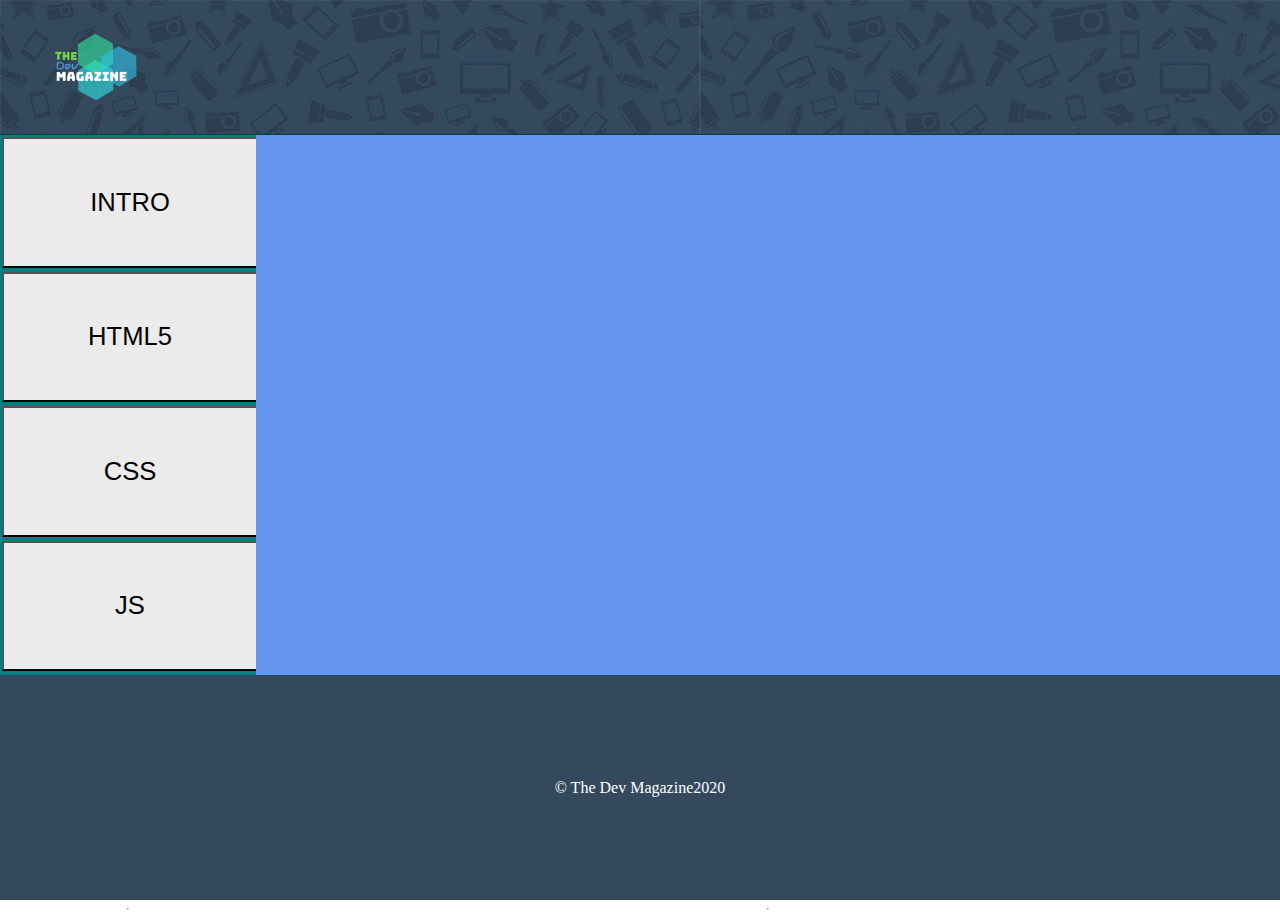
==== index.html @ 221c6e86 "Build the Home Pgae Structure and Features" ====
<!DOCTYPE html>
<html lang="en">
<head>
    <meta charset="UTF-8">
    <meta name="viewport" content="width=device-width, initial-scale=1.0">
    <meta http-equiv="X-UA-Compatible" content="ie=edge">
    <link rel="stylesheet" href="css/styles.css">
    <title>Document</title>
</head>
<body>
    <header class="" id="head">
        <img src="images/logo02.png" alt="logo" width="100" height="100">
    </header>
    <hr>
    <aside id="side">
        <nav id="nav_cont">
        <ul id="menu">
            <li class="menu_item">
                <button class="butt" data-nav="card01">INTRO</button>
            </li>
            <li class="menu_item">
                <button class="butt" data-nav="card02">HTML5</button>
            </li>
            <li class="menu_item">
                <button class="butt" data-nav="card03">CSS</button>
            </li>
            <li class="menu_item">
                <button class="butt" data-nav="card04">JS</button>
            </li>
        </ul>
    </nav>
        
        
        
    </aside>
    <main id="main">
        <div class="card" data-nav="card01">
            <img src="images/frontend-web-development.jpg" alt="front_end">
            <div class="card_cont">
                <h2>Introduction to Front-End Development</h2>
                <button class="more">
                  <a href="html/page01.html" class="page_anchor">Learn More...</a> 
                </button>
            </div>
        </div>
        <div class="card" data-nav="card02">
            <img src="images/html5.jpg" alt="front_end">
            <div class="card_cont">
                <h2>HTML5</h2>
                <button class="more">
                  <a href="html/page02.html" class="page_anchor">Learn More...</a> 
                </button>
            </div>
        </div>
        <div class="card" data-nav="card03">
            <img src="images/css3.webp" alt="front_end">
            <div class="card_cont">
                <h2>CSS3</h2>
                <button class="more">
                  <a href="html/page03.html" class="page_anchor">Learn More...</a> 
                </button>
            </div>
        </div>
        <div class="card" data-nav="card04">
            <img src="images/js.png" alt="front_end">
            <div class="card_cont">
                <h2>JavaScript</h2>
                <button class="more">
                  <a href="html/page04.html" class="page_anchor">Learn More...</a> 
                </button>
            </div>
        </div>
        
    </main>
    <hr>
    <footer id="foot">
        <p>&copy The Dev Magazine2020  </p>
    </footer>
    <script src="js/app.js"></script>
</body>
</html>
---- css/styles.css ----
*{
    margin: 0;
    padding: 0;

}
body{
    display: grid;
    grid-template-columns: 20vw 80vw;
    grid-template-rows: 15vh 60vh 25vh;
    grid-template-areas: "head head"
    "side main"
    "foot foot"
    ;
    
}
#head{
    display: grid;
    background-color:#ebebeb;
    grid-area: head;
    border-bottom: solid 1px #004040 ;
    background-image: url('/images/head-bg.jpg');
    padding-left: 50px;
    display: flex;
    align-items: center;
}
#main{
    grid-area: main;
    background-color: cornflowerblue;

}
#side{
    grid-area: side;
    background-color: teal;
    padding: 0;
    margin-left: 0;
    margin-right: 0;
}
#foot{
    grid-area: foot;
    background-color: #34495e;
    color: #fff;
    text-align: center;
    display: flex;
    justify-content: center;
    align-items: center;
}
hr {
    display: block;
    margin-top: 0.5em;
    margin-bottom: 0.5em;
    margin-left: auto;
    margin-right: auto;
    border-style: inset;
    border-width: 1 px;
  }
  .nav_cont{
      height: 60vh;
  }
  .nav_cont, ul{
      display:flex;
      padding-left: 0;
      flex-direction: column;
      list-style: none;
      justify-content: space-between;
  }
  .nav_cont,ul li{
background-color: #004040;
    flex: 1;
    font-size: 2em;
    padding: 0;
    margin: 2px;
  }
  .nav_cont,ul li button{
      height: 14.5vh;
      font-size: 0.8em;
      width: 20vw;
      padding: 0;
      background-color:#ebebeb;
  }
  .nav_cont,ul li button:hover{
    background: #34495e;
    color: #fff;
    transition: ease 0.5s all;
    -webkit-transition: border-color 1s ease;
    -moz-transition: border-color 1s ease;
    -o-transition: border-color 1s ease;
    -ms-transition: border-color 1s ease;
    transition: border-color 1s ease;  
}
.card {
    /* Add shadows to create the "card" effect */
    box-shadow: 0 4px 8px 0 rgba(0,0,0,0.2);
    transition: 0.3s;
    width: 100%;
    height: 100%;
    background-color:#ebebeb;
    justify-content: center;
    align-items: center;
    text-align: center;
    display: none;
    overflow: hidden;
    transition: max-height 0.2s ease-out;

  }
  .active, .butt:hover {
    background-color: #611824 ;
  }
  .card img{
      width:  100%;
      height: 80%;
      z-index: -1;
      display: flex;
      
  }
  .card .page_anchor{
    display: block;
    padding: 0.2em;
    font-weight: bold;
    text-decoration: none;
    color: #000;
  }
  .card .page_anchor:active{
      color: #000;
  }
  .card button{
      width: 15vw;
      height: 7vh;
      padding: 5px;
      margin: 5px;
      z-index: 1;
  }
  .card button:hover{
    background: #34495e;
    color: #fff;
    transition: ease 0.5s all;
    -webkit-transition: border-color 1s ease;
    -moz-transition: border-color 1s ease;
    -o-transition: border-color 1s ease;
    -ms-transition: border-color 1s ease;
    transition: border-color 1s ease;  
}
  /* On mouse-over, add a deeper shadow */
  .card:hover {
    box-shadow: 0 8px 16px 0 rgba(0,0,0,0.2);
  }
  
  /* Add some padding inside the card container */
  .card_cont {
    padding: 2px 16px;
  }
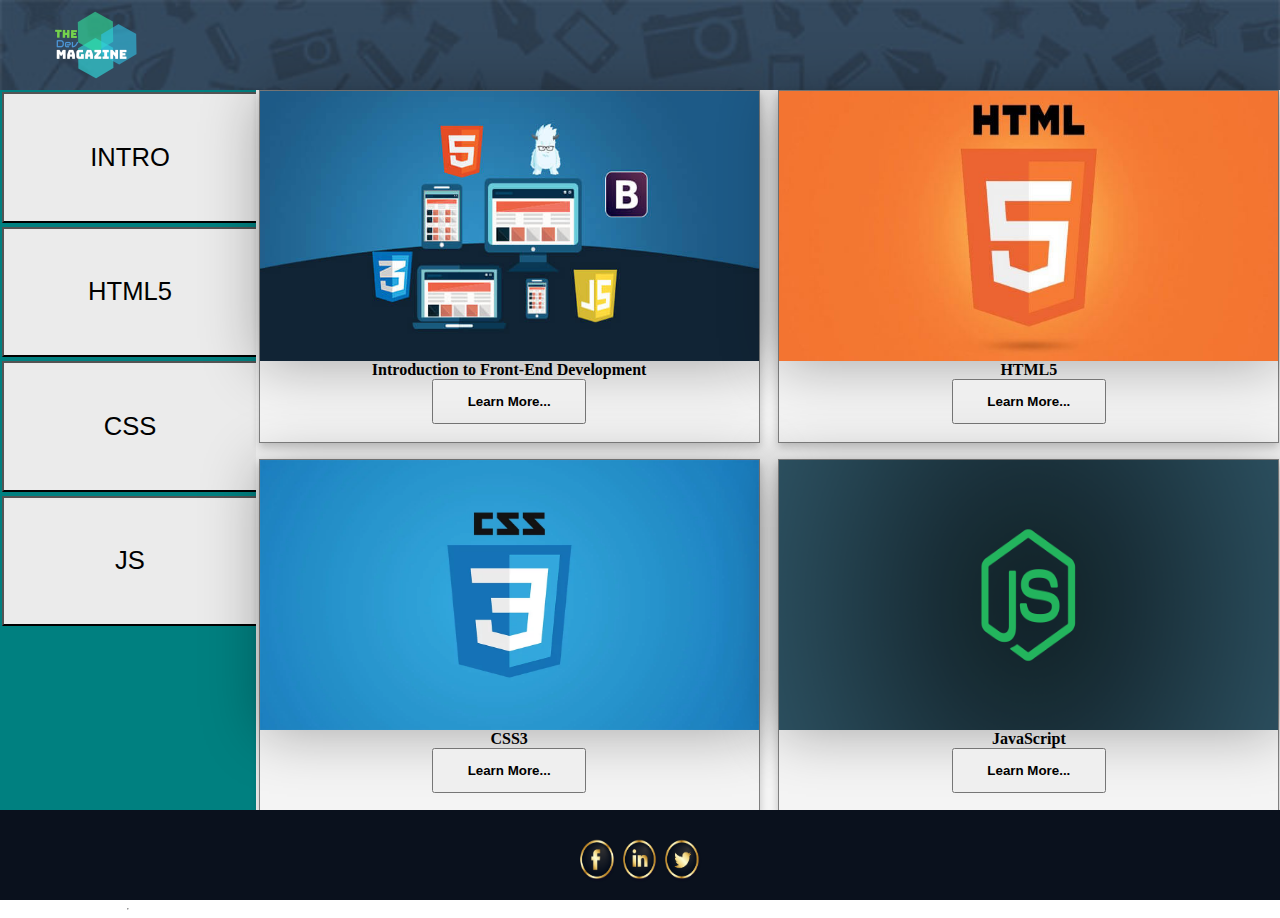
==== commit 2cb44f2c: "Finish The Main Structure" ====
--- a/index.html
+++ b/index.html
@@ -34,7 +34,9 @@
         
     </aside>
     <main id="main">
-        <div class="card" data-nav="card01">
+        <!-- <img id="main_img" src="images/logo02.png" alt="logo" > -->
+
+        <div  class="card" data-nav="card01">
             <img src="images/frontend-web-development.jpg" alt="front_end">
             <div class="card_cont">
                 <h2>Introduction to Front-End Development</h2>
@@ -72,9 +74,26 @@
         </div>
         
     </main>
-    <hr>
+
     <footer id="foot">
-        <p>&copy The Dev Magazine2020  </p>
+        <ul class="social_icons">
+            <li class="social_icon">
+                <a href="https://www.facebook.com/uodeeb">
+                <img src="images/fb-icon.png" alt="facebook" srcset="">
+                </a>
+            </li>
+            <li class="social_icon">
+                <a href="https://www.linkedin.com/in/uodeeb/">
+                <img src="images/in-icon.png" alt="linkedin" srcset="">
+                </a>
+            </li>
+            <li class="social_icon">
+                <a href="https://twitter.com/uodeeb">
+                <img src="images/tw-icon.png" alt="twitter" srcset="">
+                </a>
+            </li>
+        </ul>
+
     </footer>
     <script src="js/app.js"></script>
 </body>
--- a/css/styles.css
+++ b/css/styles.css
@@ -1,48 +1,81 @@
+@import "/css/page.css";
+@import "/css/large.css";
+@import "/css/small.css";
 *{
     margin: 0;
     padding: 0;
+    
 
 }
 body{
+    
     display: grid;
     grid-template-columns: 20vw 80vw;
-    grid-template-rows: 15vh 60vh 25vh;
-    grid-template-areas: "head head"
-    "side main"
-    "foot foot"
-    ;
+    grid-template-rows: 10vh 80vh 10vh;
+    grid-template-areas:"head head"
+                        "side main"
+                        "foot foot";
+                        /* grid-gap: 5px; */
     
 }
 #head{
-    display: grid;
+    
     background-color:#ebebeb;
     grid-area: head;
-    border-bottom: solid 1px #004040 ;
     background-image: url('/images/head-bg.jpg');
+    background-size: cover;
+    background-repeat: no-repeat;
     padding-left: 50px;
     display: flex;
     align-items: center;
 }
 #main{
     grid-area: main;
-    background-color: cornflowerblue;
-
-}
+    background-color: #f4f4f4;
+  
+    display: grid;
+    grid-template-columns:39vw 39vw;
+    grid-template-rows:39vh 39vh;
+    grid-template-areas:"card01 card02""card03 card04";
+                        grid-gap: 2vh;
+                        justify-content: space-evenly;
+
+}
+#main[data-nav='card01']{
+    grid-area: card01;
+}
+#main[data-nav='card02']{
+    grid-area: card02;
+}
+#main[data-nav='card03']{
+    grid-area: card03;
+}
+#main[data-nav='card04']{
+    grid-area: card04;
+}
+
 #side{
     grid-area: side;
     background-color: teal;
     padding: 0;
     margin-left: 0;
     margin-right: 0;
+    margin-bottom: 0;
+    
 }
 #foot{
     grid-area: foot;
-    background-color: #34495e;
+    background-color: #0a111d;
     color: #fff;
     text-align: center;
     display: flex;
     justify-content: center;
     align-items: center;
+    font-family: cursive;
+    font-size: 1em;
+    flex-direction: column;
+
+ 
 }
 hr {
     display: block;
@@ -51,10 +84,10 @@
     margin-left: auto;
     margin-right: auto;
     border-style: inset;
-    border-width: 1 px;
+    border-width: 1px;
   }
   .nav_cont{
-      height: 60vh;
+      height: 80vh;
   }
   .nav_cont, ul{
       display:flex;
@@ -64,7 +97,7 @@
       justify-content: space-between;
   }
   .nav_cont,ul li{
-background-color: #004040;
+
     flex: 1;
     font-size: 2em;
     padding: 0;
@@ -91,43 +124,58 @@
     /* Add shadows to create the "card" effect */
     box-shadow: 0 4px 8px 0 rgba(0,0,0,0.2);
     transition: 0.3s;
-    width: 100%;
-    height: 100%;
-    background-color:#ebebeb;
+    width: 39vw;
+    height: 39vh;
+    background-color:#f4f4f4;
     justify-content: center;
     align-items: center;
     text-align: center;
-    display: none;
-    overflow: hidden;
+    /* display: none;
+    overflow: hidden; */
     transition: max-height 0.2s ease-out;
-
-  }
-  .active, .butt:hover {
+   
+    border: solid 1px gray;
+    
+
+  }
+  /* .card_cont{
+    box-shadow: 0 4px 8px 0 rgba(0,0,0,0.2);
+    position: absolute;
+  left: 40VW;
+  top: 50V;
+  z-index: 1;
+
+  } */
+  .active {
     background-color: #611824 ;
   }
   .card img{
-      width:  100%;
-      height: 80%;
-      z-index: -1;
+      width: 39vw;
+      height: 30vh;
+      /* position: absolute;
+  left: 0px;
+  top: 0px;
+  z-index: 0; */
       display: flex;
       
+      box-shadow: 0 4px 55px 0 rgba(0,0,0,0.3);
   }
   .card .page_anchor{
-    display: block;
+    /* display: block; */
     padding: 0.2em;
     font-weight: bold;
     text-decoration: none;
     color: #000;
   }
-  .card .page_anchor:active{
-      color: #000;
+  .card .page_anchor:hover {
+      color: #FFF;
   }
   .card button{
-      width: 15vw;
-      height: 7vh;
+      width: 12vw;
+      height: 5vh;
       padding: 5px;
-      margin: 5px;
-      z-index: 1;
+      /* margin-bottom: 150px; */
+     
   }
   .card button:hover{
     background: #34495e;
@@ -141,10 +189,27 @@
 }
   /* On mouse-over, add a deeper shadow */
   .card:hover {
-    box-shadow: 0 8px 16px 0 rgba(0,0,0,0.2);
+    box-shadow: 0 8px 16px 0 rgba(0,0,0,05);
   }
   
   /* Add some padding inside the card container */
-  .card_cont {
-    padding: 2px 16px;
+  .card_cont h2 {
+    font-size: medium   ;
+  }
+  .social_icon img{
+      width: 3vw;
+      height: 5vh;
+      background: none;
+      margin: 0;
+      padding-top: 2vh;
+  }
+  .social_icons{
+      display: flex;
+      flex-direction: row;
+      
+  }
+  .foot p{
+      margin: 0;
+      padding: 0;
+    
   }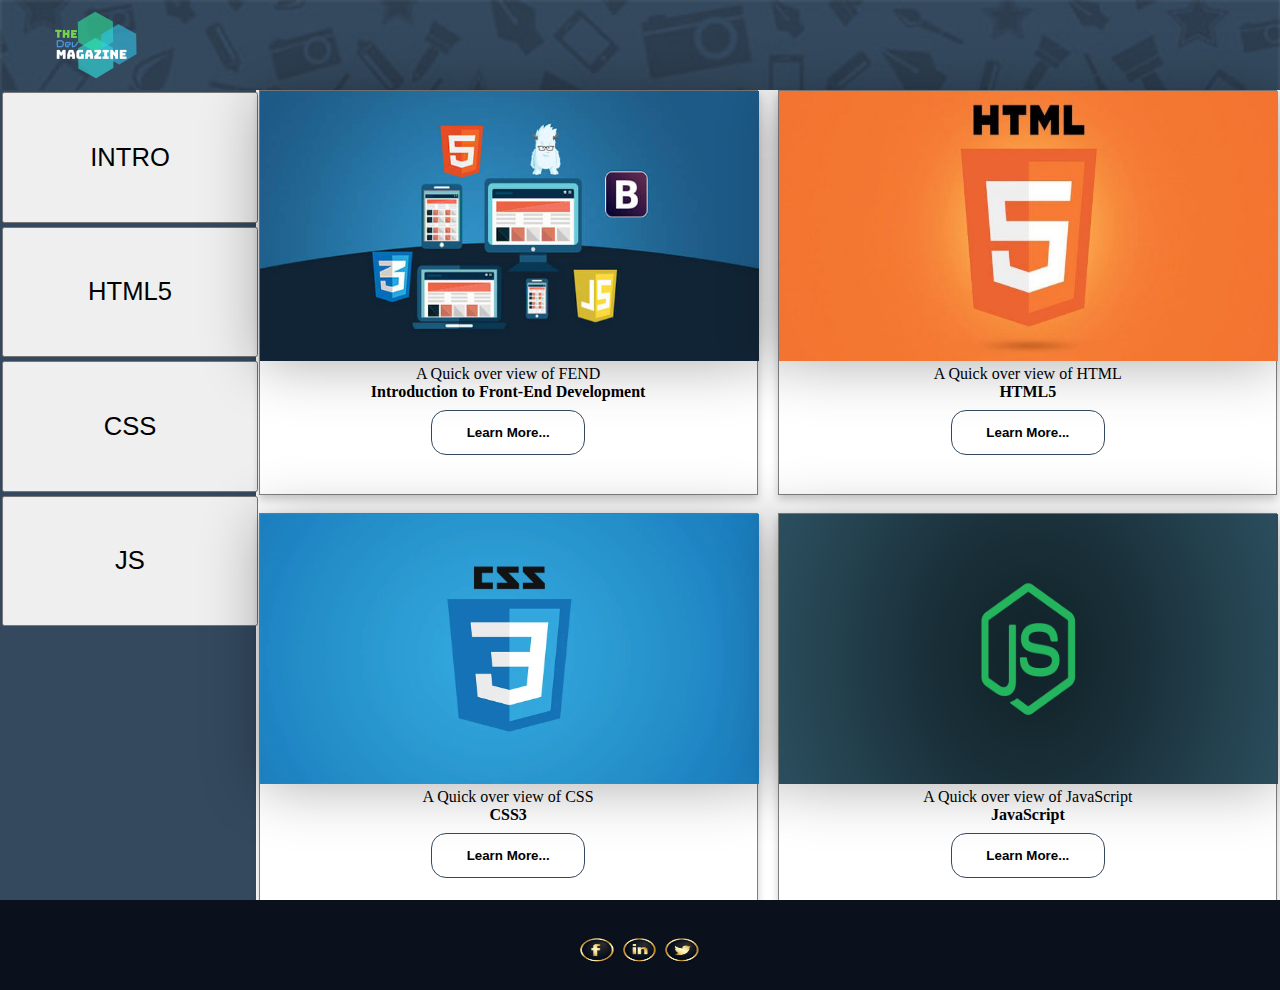
==== commit 2fa712fa: "Finish Everything And Clean the Code" ====
--- a/index.html
+++ b/index.html
@@ -2,42 +2,39 @@
 <html lang="en">
 <head>
     <meta charset="UTF-8">
-    <meta name="viewport" content="width=device-width, initial-scale=1.0">
+    <meta name="viewport" content="width=device-width    , initial-scale=1.0">
     <meta http-equiv="X-UA-Compatible" content="ie=edge">
     <link rel="stylesheet" href="css/styles.css">
-    <title>Document</title>
+    <title>The Dev Magazine</title>
 </head>
-<body>
+<body id="home_body">
     <header class="" id="head">
         <img src="images/logo02.png" alt="logo" width="100" height="100">
     </header>
-    <hr>
     <aside id="side">
         <nav id="nav_cont">
-        <ul id="menu">
-            <li class="menu_item">
-                <button class="butt" data-nav="card01">INTRO</button>
-            </li>
-            <li class="menu_item">
-                <button class="butt" data-nav="card02">HTML5</button>
-            </li>
-            <li class="menu_item">
-                <button class="butt" data-nav="card03">CSS</button>
-            </li>
-            <li class="menu_item">
-                <button class="butt" data-nav="card04">JS</button>
-            </li>
-        </ul>
-    </nav>
-        
-        
-        
+            <ul id="menu">
+                <li class="menu_item" >
+                    <button onclick="window.location.href = 'html/page01.html';" class="butt" data-nav="card01">INTRO</button>
+                </li>
+                <li class="menu_item" >
+                    <button onclick="window.location.href = 'html/page02.html';" class="butt" data-nav="card02">HTML5</button>
+                </li>
+                <li class="menu_item" >
+                    <button onclick="window.location.href = 'html/page03.html';" class="butt" data-nav="card03">CSS</button>
+                </li>
+                <li class="menu_item" >
+                    <button onclick="window.location.href = 'html/page04.html';" class="butt" data-nav="card04">JS</button>
+                </li>
+            </ul>
+        </nav>  
     </aside>
     <main id="main">
-        <!-- <img id="main_img" src="images/logo02.png" alt="logo" > -->
-
         <div  class="card" data-nav="card01">
-            <img src="images/frontend-web-development.jpg" alt="front_end">
+            <figure>
+                <img src="images/frontend-web-development.jpg" alt="front_end">
+                <figcaption>A Quick over view of FEND</figcaption>
+            </figure>
             <div class="card_cont">
                 <h2>Introduction to Front-End Development</h2>
                 <button class="more">
@@ -46,7 +43,10 @@
             </div>
         </div>
         <div class="card" data-nav="card02">
-            <img src="images/html5.jpg" alt="front_end">
+            <figure>
+                <img src="images/html5.jpg" alt="front_end">
+                <figcaption>A Quick over view of HTML</figcaption>
+            </figure>
             <div class="card_cont">
                 <h2>HTML5</h2>
                 <button class="more">
@@ -55,7 +55,10 @@
             </div>
         </div>
         <div class="card" data-nav="card03">
-            <img src="images/css3.webp" alt="front_end">
+            <figure>
+                <img src="images/css3.webp" alt="front_end">
+                <figcaption>A Quick over view of CSS</figcaption>
+            </figure>
             <div class="card_cont">
                 <h2>CSS3</h2>
                 <button class="more">
@@ -64,7 +67,10 @@
             </div>
         </div>
         <div class="card" data-nav="card04">
-            <img src="images/js.png" alt="front_end">
+            <figure>
+                <img src="images/js.png" alt="front_end">
+                <figcaption>A Quick over view of JavaScript</figcaption>
+            </figure>
             <div class="card_cont">
                 <h2>JavaScript</h2>
                 <button class="more">
@@ -74,26 +80,24 @@
         </div>
         
     </main>
-
     <footer id="foot">
         <ul class="social_icons">
             <li class="social_icon">
                 <a href="https://www.facebook.com/uodeeb">
-                <img src="images/fb-icon.png" alt="facebook" srcset="">
+                    <img src="images/fb-icon.png" alt="facebook" srcset="">
                 </a>
             </li>
             <li class="social_icon">
                 <a href="https://www.linkedin.com/in/uodeeb/">
-                <img src="images/in-icon.png" alt="linkedin" srcset="">
+                    <img src="images/in-icon.png" alt="linkedin" srcset="">
                 </a>
             </li>
             <li class="social_icon">
                 <a href="https://twitter.com/uodeeb">
-                <img src="images/tw-icon.png" alt="twitter" srcset="">
+                    <img src="images/tw-icon.png" alt="twitter" srcset="">
                 </a>
             </li>
         </ul>
-
     </footer>
     <script src="js/app.js"></script>
 </body>
--- a/css/styles.css
+++ b/css/styles.css
@@ -1,25 +1,26 @@
+
+@import '/css/small.css'; 
+@import "/css/large.css";
 @import "/css/page.css";
-@import "/css/large.css";
-@import "/css/small.css";
+
+@media (min-width: 1000px){
+
 *{
     margin: 0;
     padding: 0;
-    
-
-}
-body{
-    
+    box-sizing: border-box;
+}
+
+#home_body{
     display: grid;
     grid-template-columns: 20vw 80vw;
-    grid-template-rows: 10vh 80vh 10vh;
+    grid-template-rows: 10vh 90vh 10vh;
     grid-template-areas:"head head"
                         "side main"
                         "foot foot";
-                        /* grid-gap: 5px; */
-    
-}
+}
+
 #head{
-    
     background-color:#ebebeb;
     grid-area: head;
     background-image: url('/images/head-bg.jpg');
@@ -29,40 +30,42 @@
     display: flex;
     align-items: center;
 }
+
 #main{
     grid-area: main;
-    background-color: #f4f4f4;
-  
     display: grid;
     grid-template-columns:39vw 39vw;
-    grid-template-rows:39vh 39vh;
+    grid-template-rows:45vh 45vh;
     grid-template-areas:"card01 card02""card03 card04";
-                        grid-gap: 2vh;
-                        justify-content: space-evenly;
-
-}
+    grid-gap: 2vh;
+    justify-content: space-evenly;
+}
+
 #main[data-nav='card01']{
     grid-area: card01;
 }
+
 #main[data-nav='card02']{
     grid-area: card02;
 }
+
 #main[data-nav='card03']{
     grid-area: card03;
 }
+
 #main[data-nav='card04']{
     grid-area: card04;
 }
 
 #side{
     grid-area: side;
-    background-color: teal;
+    background-color: #34495e;
     padding: 0;
     margin-left: 0;
     margin-right: 0;
     margin-bottom: 0;
-    
-}
+}
+
 #foot{
     grid-area: foot;
     background-color: #0a111d;
@@ -74,43 +77,35 @@
     font-family: cursive;
     font-size: 1em;
     flex-direction: column;
-
- 
-}
-hr {
-    display: block;
-    margin-top: 0.5em;
-    margin-bottom: 0.5em;
-    margin-left: auto;
-    margin-right: auto;
-    border-style: inset;
-    border-width: 1px;
-  }
-  .nav_cont{
+}
+
+.nav_cont{
       height: 80vh;
-  }
-  .nav_cont, ul{
-      display:flex;
-      padding-left: 0;
-      flex-direction: column;
-      list-style: none;
-      justify-content: space-between;
-  }
-  .nav_cont,ul li{
-
+}
+
+.nav_cont, ul{
+    display:flex;
+    padding-left: 0;
+    flex-direction: column;
+    list-style: none;
+    justify-content: space-between;
+}
+
+.nav_cont,ul li{
     flex: 1;
     font-size: 2em;
     padding: 0;
     margin: 2px;
-  }
-  .nav_cont,ul li button{
-      height: 14.5vh;
-      font-size: 0.8em;
-      width: 20vw;
-      padding: 0;
-      background-color:#ebebeb;
-  }
-  .nav_cont,ul li button:hover{
+}
+
+.nav_cont,ul li button{
+    height: 14.5vh;
+    font-size: 0.8em;
+    width: 20vw;
+    padding: 0;
+}
+
+.nav_cont,ul li button:hover{
     background: #34495e;
     color: #fff;
     transition: ease 0.5s all;
@@ -125,59 +120,46 @@
     box-shadow: 0 4px 8px 0 rgba(0,0,0,0.2);
     transition: 0.3s;
     width: 39vw;
-    height: 39vh;
-    background-color:#f4f4f4;
+    height: 45vh;
     justify-content: center;
     align-items: center;
     text-align: center;
-    /* display: none;
-    overflow: hidden; */
     transition: max-height 0.2s ease-out;
-   
     border: solid 1px gray;
-    
-
-  }
-  /* .card_cont{
-    box-shadow: 0 4px 8px 0 rgba(0,0,0,0.2);
-    position: absolute;
-  left: 40VW;
-  top: 50V;
-  z-index: 1;
-
-  } */
-  .active {
-    background-color: #611824 ;
-  }
-  .card img{
-      width: 39vw;
-      height: 30vh;
-      /* position: absolute;
-  left: 0px;
-  top: 0px;
-  z-index: 0; */
-      display: flex;
-      
-      box-shadow: 0 4px 55px 0 rgba(0,0,0,0.3);
-  }
-  .card .page_anchor{
-    /* display: block; */
+}
+
+.active {
+background-color: #34495e ;
+}
+
+.card img{
+    width: 39vw;
+    height: 30vh;
+    box-shadow: 0 4px 55px 0 rgba(0,0,0,0.3);
+}
+
+.card .page_anchor{
     padding: 0.2em;
     font-weight: bold;
     text-decoration: none;
     color: #000;
-  }
-  .card .page_anchor:hover {
-      color: #FFF;
-  }
-  .card button{
-      width: 12vw;
-      height: 5vh;
-      padding: 5px;
-      /* margin-bottom: 150px; */
-     
-  }
-  .card button:hover{
+}
+
+.card .page_anchor:hover {
+    color: #FFF;
+}
+
+.card button{
+    width: 12vw;
+    height: 5vh;
+    padding: 5px;
+    border: solid 1px #34495e;
+    border-radius: 15px;
+    margin: 1vh;
+    background: none;
+}
+
+.card button:hover{
     background: #34495e;
     color: #fff;
     transition: ease 0.5s all;
@@ -187,29 +169,34 @@
     -ms-transition: border-color 1s ease;
     transition: border-color 1s ease;  
 }
-  /* On mouse-over, add a deeper shadow */
-  .card:hover {
-    box-shadow: 0 8px 16px 0 rgba(0,0,0,05);
-  }
-  
-  /* Add some padding inside the card container */
-  .card_cont h2 {
-    font-size: medium   ;
-  }
-  .social_icon img{
-      width: 3vw;
-      height: 5vh;
-      background: none;
-      margin: 0;
-      padding-top: 2vh;
-  }
-  .social_icons{
-      display: flex;
-      flex-direction: row;
-      
-  }
-  .foot p{
-      margin: 0;
-      padding: 0;
+
+/* On mouse-over, add a deeper shadow */
+.card:hover {
+box-shadow: 0 8px 16px 0 rgba(0,0,0,05);
+}
+
+/* Add some padding inside the card container */
+.card_cont h2 {
+font-size: medium;
+}
+
+.social_icon img{
+    width: 3vw;
+    height: 5vh;
+    background: none;
+    margin: 0;
+    padding-top: 2vh;
     
-  }+}
+
+.social_icons{
+    display: flex;
+    flex-direction: row;
+    
+}
+
+.foot p{
+    margin: 0;
+    padding: 0;
+}
+}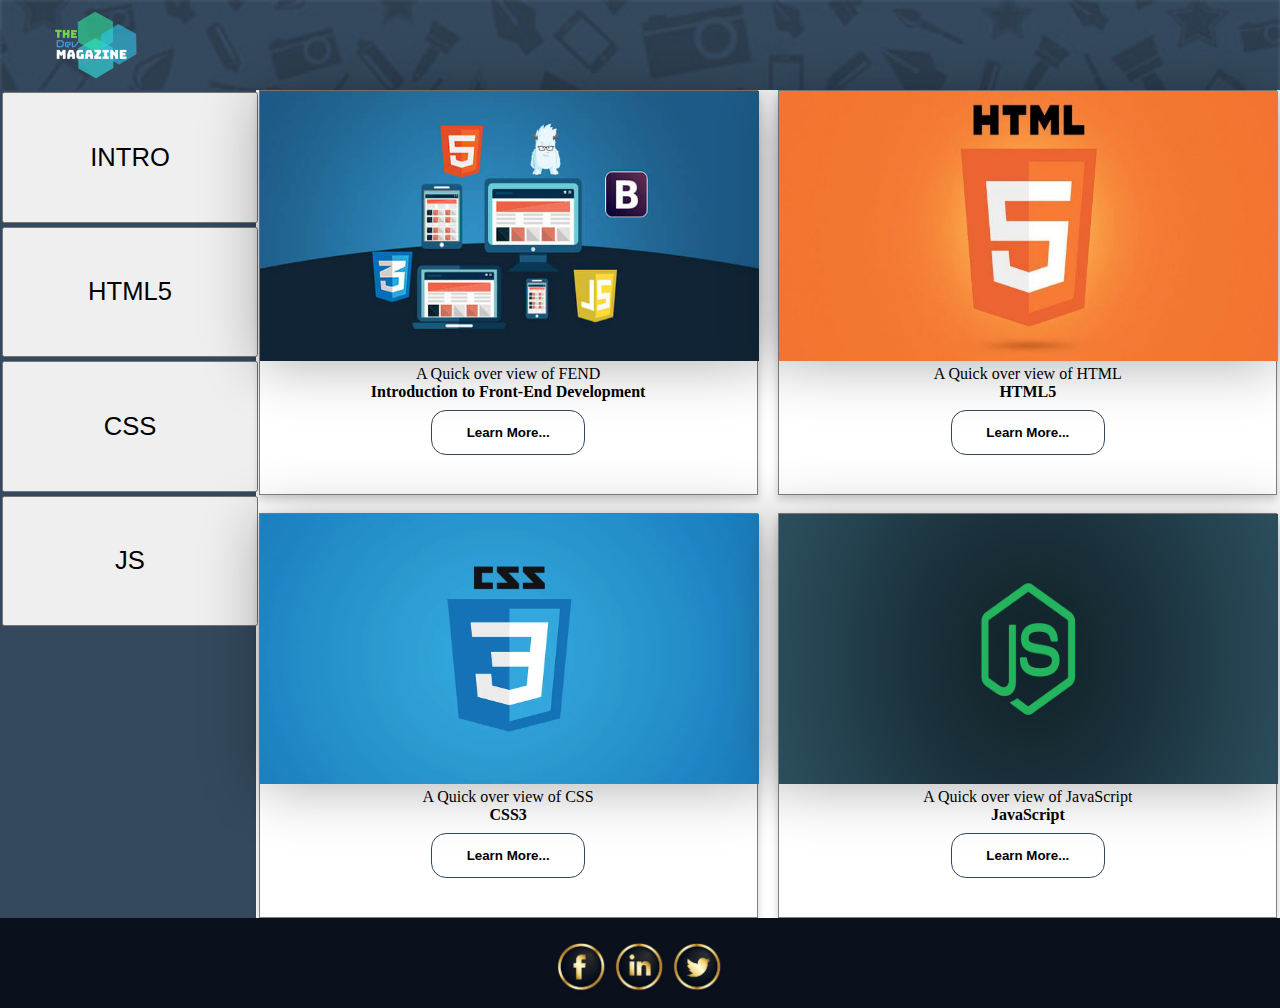
==== commit 4396e3c5: "Full Project" ====
--- a/index.html
+++ b/index.html
@@ -4,12 +4,12 @@
     <meta charset="UTF-8">
     <meta name="viewport" content="width=device-width    , initial-scale=1.0">
     <meta http-equiv="X-UA-Compatible" content="ie=edge">
-    <link rel="stylesheet" href="css/styles.css">
+    <link rel="stylesheet" href="/css/styles.css">
     <title>The Dev Magazine</title>
 </head>
 <body id="home_body">
     <header class="" id="head">
-        <img src="images/logo02.png" alt="logo" width="100" height="100">
+        <img src="/images/logo02.png" alt="logo" width="100" height="100">
     </header>
     <aside id="side">
         <nav id="nav_cont">
@@ -32,49 +32,49 @@
     <main id="main">
         <div  class="card" data-nav="card01">
             <figure>
-                <img src="images/frontend-web-development.jpg" alt="front_end">
+                <img src="/images/frontend-web-development.jpg" alt="front_end">
                 <figcaption>A Quick over view of FEND</figcaption>
             </figure>
             <div class="card_cont">
                 <h2>Introduction to Front-End Development</h2>
                 <button class="more">
-                  <a href="html/page01.html" class="page_anchor">Learn More...</a> 
+                  <a href="/html/page01.html" class="page_anchor">Learn More...</a> 
                 </button>
             </div>
         </div>
         <div class="card" data-nav="card02">
             <figure>
-                <img src="images/html5.jpg" alt="front_end">
+                <img src="/images/html5.jpg" alt="front_end">
                 <figcaption>A Quick over view of HTML</figcaption>
             </figure>
             <div class="card_cont">
                 <h2>HTML5</h2>
                 <button class="more">
-                  <a href="html/page02.html" class="page_anchor">Learn More...</a> 
+                  <a href="/html/page02.html" class="page_anchor">Learn More...</a> 
                 </button>
             </div>
         </div>
         <div class="card" data-nav="card03">
             <figure>
-                <img src="images/css3.webp" alt="front_end">
+                <img src="/images/css3.webp" alt="front_end">
                 <figcaption>A Quick over view of CSS</figcaption>
             </figure>
             <div class="card_cont">
                 <h2>CSS3</h2>
                 <button class="more">
-                  <a href="html/page03.html" class="page_anchor">Learn More...</a> 
+                  <a href="/html/page03.html" class="page_anchor">Learn More...</a> 
                 </button>
             </div>
         </div>
         <div class="card" data-nav="card04">
             <figure>
-                <img src="images/js.png" alt="front_end">
+                <img src="/images/js.png" alt="front_end">
                 <figcaption>A Quick over view of JavaScript</figcaption>
             </figure>
             <div class="card_cont">
                 <h2>JavaScript</h2>
                 <button class="more">
-                  <a href="html/page04.html" class="page_anchor">Learn More...</a> 
+                  <a href="/html/page04.html" class="page_anchor">Learn More...</a> 
                 </button>
             </div>
         </div>
@@ -89,16 +89,15 @@
             </li>
             <li class="social_icon">
                 <a href="https://www.linkedin.com/in/uodeeb/">
-                    <img src="images/in-icon.png" alt="linkedin" srcset="">
+                    <img src="/images/in-icon.png" alt="linkedin" srcset="">
                 </a>
             </li>
             <li class="social_icon">
                 <a href="https://twitter.com/uodeeb">
-                    <img src="images/tw-icon.png" alt="twitter" srcset="">
+                    <img src="/images/tw-icon.png" alt="twitter" srcset="">
                 </a>
             </li>
         </ul>
     </footer>
-    <script src="js/app.js"></script>
 </body>
 </html>--- a/css/styles.css
+++ b/css/styles.css
@@ -1,5 +1,5 @@
 
-@import '/css/small.css'; 
+@import '/css/small.css ';
 @import "/css/large.css";
 @import "/css/page.css";
 
@@ -14,7 +14,7 @@
 #home_body{
     display: grid;
     grid-template-columns: 20vw 80vw;
-    grid-template-rows: 10vh 90vh 10vh;
+    grid-template-rows: 10vh 92vh 10vh;
     grid-template-areas:"head head"
                         "side main"
                         "foot foot";
@@ -23,7 +23,7 @@
 #head{
     background-color:#ebebeb;
     grid-area: head;
-    background-image: url('/images/head-bg.jpg');
+    background-image: url('../images/head-bg.jpg');
     background-size: cover;
     background-repeat: no-repeat;
     padding-left: 50px;
@@ -181,8 +181,8 @@
 }
 
 .social_icon img{
-    width: 3vw;
-    height: 5vh;
+    width: 5.vw;
+    height: 8vh;
     background: none;
     margin: 0;
     padding-top: 2vh;
@@ -199,4 +199,8 @@
     margin: 0;
     padding: 0;
 }
+#page_iframe{
+    width: 100%;
+    height: 100%;
+}
 }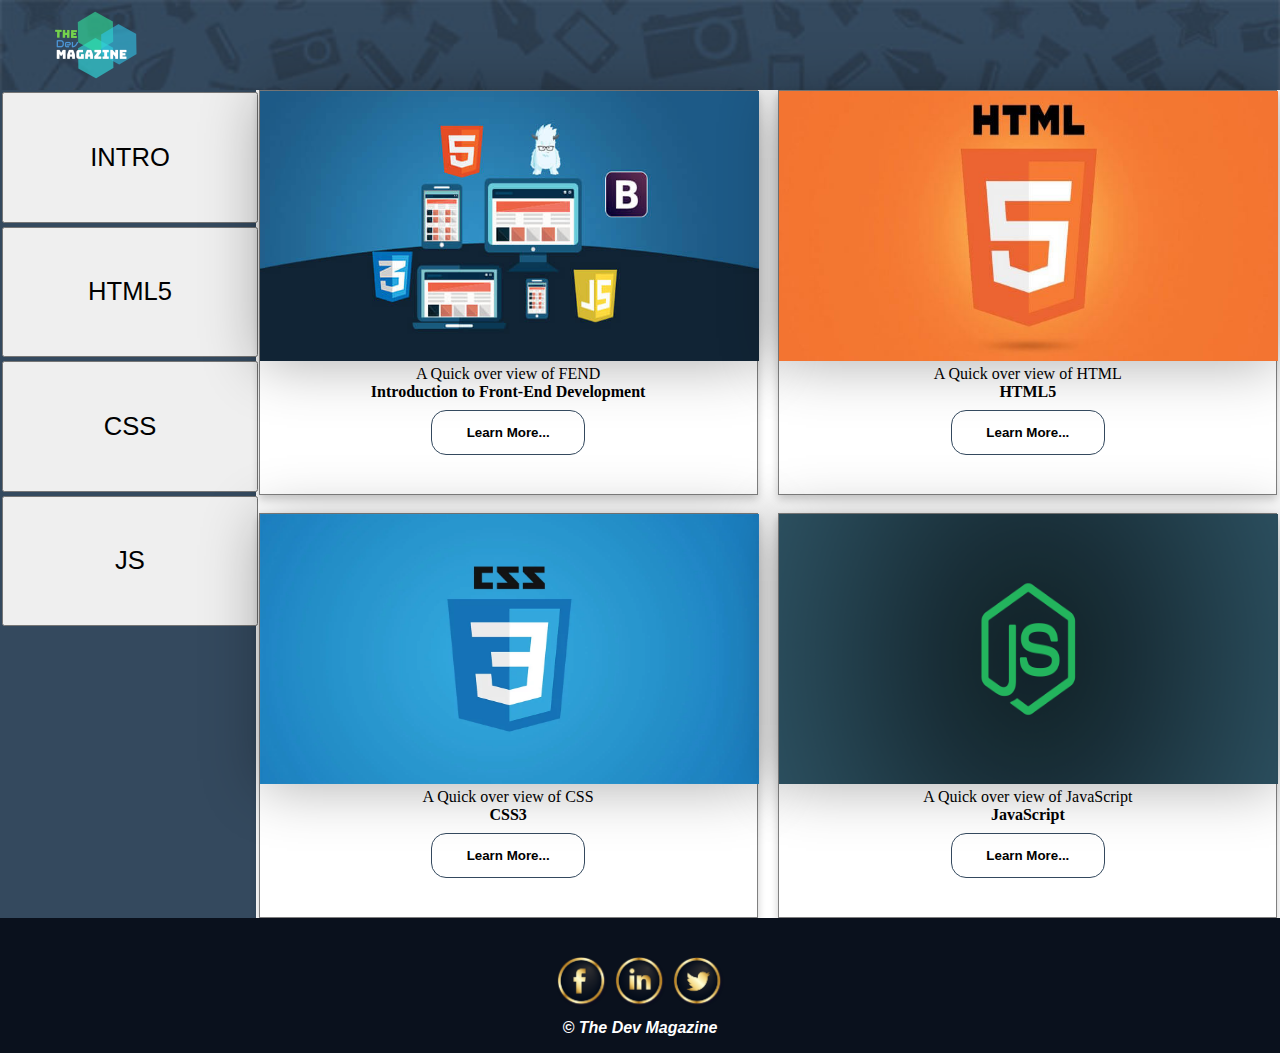
==== commit 9d81ac43: "Add Typography Rules & Fix small.css" ====
--- a/index.html
+++ b/index.html
@@ -4,12 +4,12 @@
     <meta charset="UTF-8">
     <meta name="viewport" content="width=device-width    , initial-scale=1.0">
     <meta http-equiv="X-UA-Compatible" content="ie=edge">
-    <link rel="stylesheet" href="/css/styles.css">
+    <link rel="stylesheet" href="css/styles.css">
     <title>The Dev Magazine</title>
 </head>
 <body id="home_body">
     <header class="" id="head">
-        <img src="/images/logo02.png" alt="logo" width="100" height="100">
+        <img src="images/logo02.png" alt="logo" width="100" height="100">
     </header>
     <aside id="side">
         <nav id="nav_cont">
@@ -32,49 +32,49 @@
     <main id="main">
         <div  class="card" data-nav="card01">
             <figure>
-                <img src="/images/frontend-web-development.jpg" alt="front_end">
+                <img src="images/frontend-web-development.jpg" alt="front_end">
                 <figcaption>A Quick over view of FEND</figcaption>
             </figure>
             <div class="card_cont">
                 <h2>Introduction to Front-End Development</h2>
                 <button class="more">
-                  <a href="/html/page01.html" class="page_anchor">Learn More...</a> 
+                  <a href="html/page01.html" class="page_anchor">Learn More...</a> 
                 </button>
             </div>
         </div>
         <div class="card" data-nav="card02">
             <figure>
-                <img src="/images/html5.jpg" alt="front_end">
+                <img src="images/html5.jpg" alt="front_end">
                 <figcaption>A Quick over view of HTML</figcaption>
             </figure>
             <div class="card_cont">
                 <h2>HTML5</h2>
                 <button class="more">
-                  <a href="/html/page02.html" class="page_anchor">Learn More...</a> 
+                  <a href="html/page02.html" class="page_anchor">Learn More...</a> 
                 </button>
             </div>
         </div>
         <div class="card" data-nav="card03">
             <figure>
-                <img src="/images/css3.webp" alt="front_end">
+                <img src="images/css3.webp" alt="front_end">
                 <figcaption>A Quick over view of CSS</figcaption>
             </figure>
             <div class="card_cont">
                 <h2>CSS3</h2>
                 <button class="more">
-                  <a href="/html/page03.html" class="page_anchor">Learn More...</a> 
+                  <a href="html/page03.html" class="page_anchor">Learn More...</a> 
                 </button>
             </div>
         </div>
         <div class="card" data-nav="card04">
             <figure>
-                <img src="/images/js.png" alt="front_end">
+                <img src="images/js.png" alt="front_end">
                 <figcaption>A Quick over view of JavaScript</figcaption>
             </figure>
             <div class="card_cont">
                 <h2>JavaScript</h2>
                 <button class="more">
-                  <a href="/html/page04.html" class="page_anchor">Learn More...</a> 
+                  <a href="html/page04.html" class="page_anchor">Learn More...</a> 
                 </button>
             </div>
         </div>
@@ -89,15 +89,16 @@
             </li>
             <li class="social_icon">
                 <a href="https://www.linkedin.com/in/uodeeb/">
-                    <img src="/images/in-icon.png" alt="linkedin" srcset="">
+                    <img src="images/in-icon.png" alt="linkedin" srcset="">
                 </a>
             </li>
             <li class="social_icon">
                 <a href="https://twitter.com/uodeeb">
-                    <img src="/images/tw-icon.png" alt="twitter" srcset="">
+                    <img src="images/tw-icon.png" alt="twitter" srcset="">
                 </a>
             </li>
         </ul>
+        <p id="copy_rights">&copy The Dev Magazine</p>
     </footer>
 </body>
 </html>--- a/css/styles.css
+++ b/css/styles.css
@@ -1,7 +1,7 @@
 
-@import '/css/small.css ';
-@import "/css/large.css";
-@import "/css/page.css";
+@import "./small.css";
+@import "./large.css";
+@import "./page.css";
 
 @media (min-width: 1000px){
 
@@ -14,7 +14,7 @@
 #home_body{
     display: grid;
     grid-template-columns: 20vw 80vw;
-    grid-template-rows: 10vh 92vh 10vh;
+    grid-template-rows: 10vh 92vh 15vh;
     grid-template-areas:"head head"
                         "side main"
                         "foot foot";
@@ -23,7 +23,7 @@
 #head{
     background-color:#ebebeb;
     grid-area: head;
-    background-image: url('../images/head-bg.jpg');
+    background-image: url('/images/head-bg.jpg');
     background-size: cover;
     background-repeat: no-repeat;
     padding-left: 50px;
@@ -195,9 +195,12 @@
     
 }
 
-.foot p{
+#foot p{
     margin: 0;
     padding: 0;
+    font: 1em sans-serif;
+    font-weight: bold;
+    font-style: italic;
 }
 #page_iframe{
     width: 100%;
